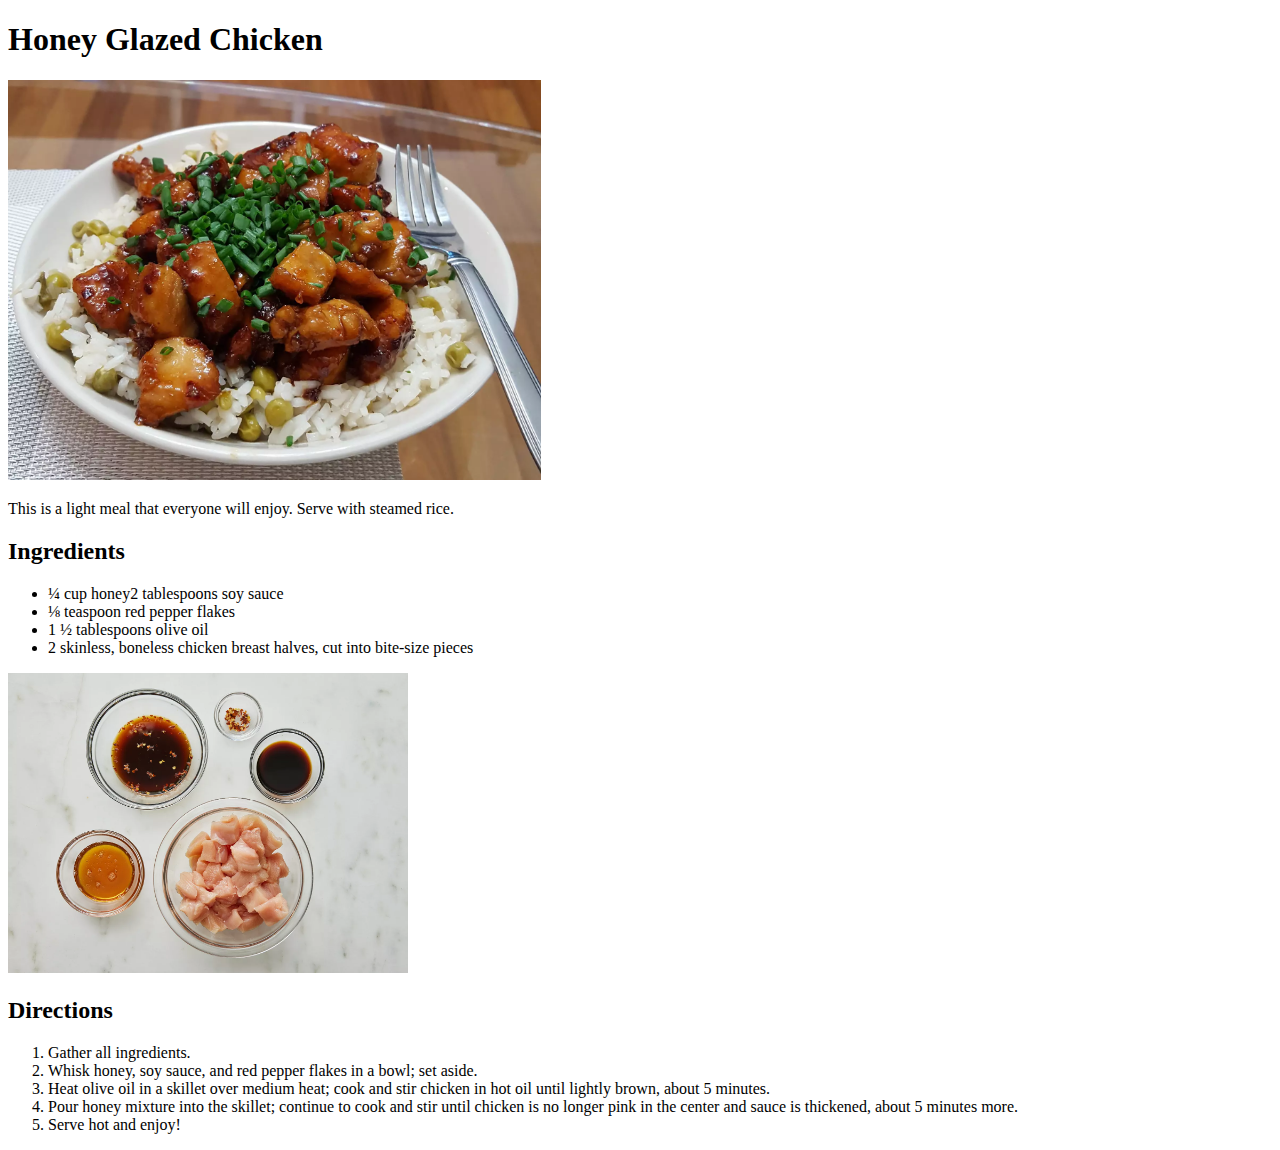
==== recipes/chicken-honey.html @ 1ec61747 "Create third recipe page" ====
<!DOCTYPE html>
<html lang="en">
<head>
    <meta charset="UTF-8">
    <title>Honey Glazed Chicken</title>
</head>
<body>
    <h1>Honey Glazed Chicken</h1>
    <img src="../img/chicken-honey.webp " alt="A photo of the final result of Honey Glazed Chicken" height="400">
    <p>This is a light meal that everyone will enjoy. Serve with steamed rice.</p>
    <h2>Ingredients</h2>
    <ul>
        <li>¼ cup honey</l
        <li>2 tablespoons soy sauce</li>
        <li>⅛ teaspoon red pepper flakes</li>
        <li>1 ½ tablespoons olive oil</li>
        <li>2 skinless, boneless chicken breast halves, cut into bite-size pieces</li>
    </ul>
    <img src="../img/ingredients-chicken.webp" alt="Photo of ingredients to make Honey Glazed Chicken" height="300">
    <h2>Directions</h2>
    <ol>
        <li>Gather all ingredients.</li>
        <li>Whisk honey, soy sauce, and red pepper flakes in a bowl; set aside.</li>
        <li>Heat olive oil in a skillet over medium heat; cook and stir chicken in hot oil until lightly brown, about 5 minutes.</li>
        <li>Pour honey mixture into the skillet; continue to cook and stir until chicken is no longer pink in the center and sauce is thickened, about 5 minutes more.</li>
        <li>Serve hot and enjoy!</li>
    </ol>
</body>
</html>
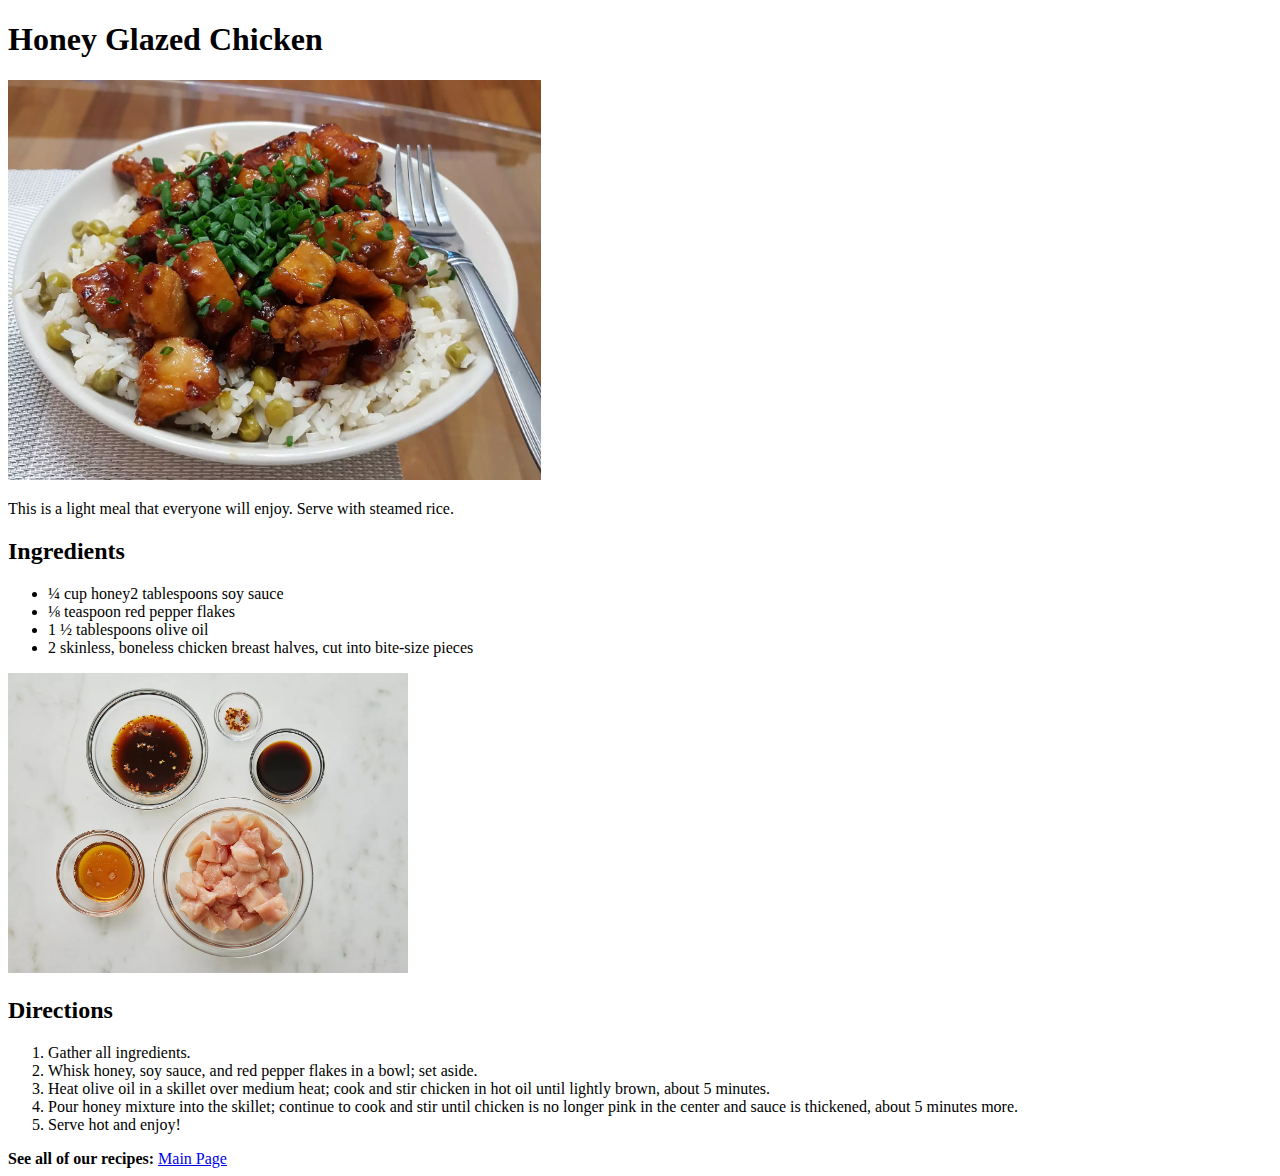
==== commit 7a984c4f: "Add link to main page in recipes pages" ====
--- a/recipes/chicken-honey.html
+++ b/recipes/chicken-honey.html
@@ -25,5 +25,6 @@
         <li>Pour honey mixture into the skillet; continue to cook and stir until chicken is no longer pink in the center and sauce is thickened, about 5 minutes more.</li>
         <li>Serve hot and enjoy!</li>
     </ol>
+    <strong>See all of our recipes: </strong><a href="../index.html">Main Page</a>
 </body>
 </html>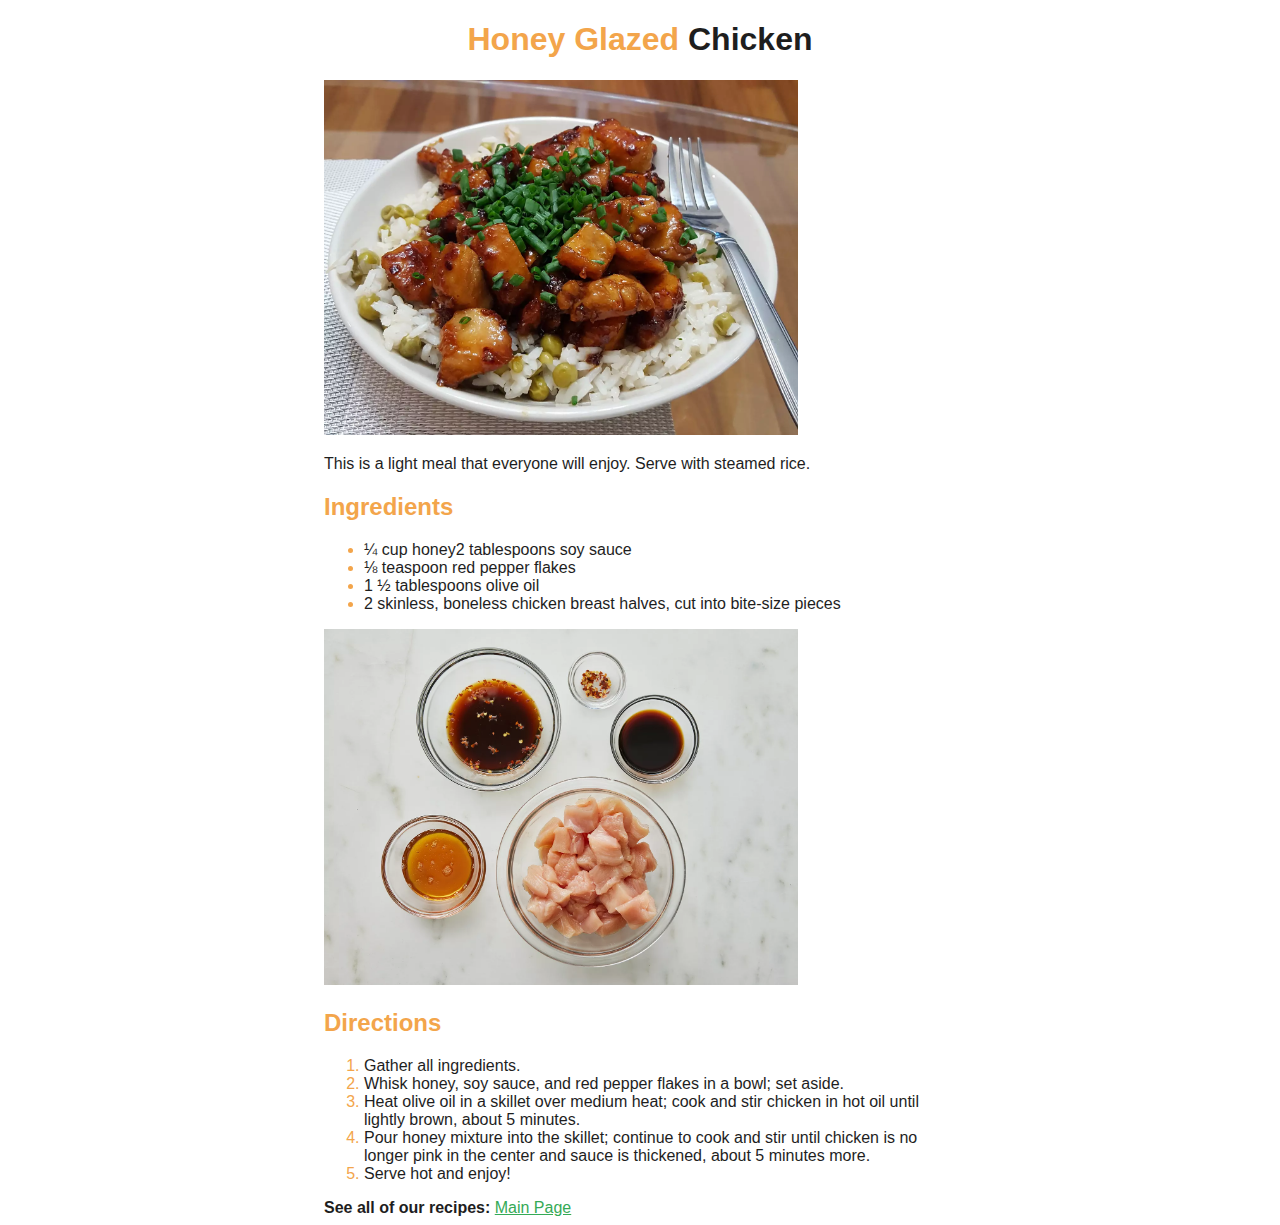
==== commit a41e0488: "Modify structure of chicken-honey page and link stylesheet" ====
--- a/recipes/chicken-honey.html
+++ b/recipes/chicken-honey.html
@@ -2,29 +2,36 @@
 <html lang="en">
 <head>
     <meta charset="UTF-8">
+    <link rel="stylesheet" href="../style/style.css">
     <title>Honey Glazed Chicken</title>
 </head>
 <body>
-    <h1>Honey Glazed Chicken</h1>
-    <img src="../img/chicken-honey.webp " alt="A photo of the final result of Honey Glazed Chicken" height="400">
-    <p>This is a light meal that everyone will enjoy. Serve with steamed rice.</p>
-    <h2>Ingredients</h2>
-    <ul>
-        <li>¼ cup honey</l
-        <li>2 tablespoons soy sauce</li>
-        <li>⅛ teaspoon red pepper flakes</li>
-        <li>1 ½ tablespoons olive oil</li>
-        <li>2 skinless, boneless chicken breast halves, cut into bite-size pieces</li>
-    </ul>
-    <img src="../img/ingredients-chicken.webp" alt="Photo of ingredients to make Honey Glazed Chicken" height="300">
-    <h2>Directions</h2>
-    <ol>
-        <li>Gather all ingredients.</li>
-        <li>Whisk honey, soy sauce, and red pepper flakes in a bowl; set aside.</li>
-        <li>Heat olive oil in a skillet over medium heat; cook and stir chicken in hot oil until lightly brown, about 5 minutes.</li>
-        <li>Pour honey mixture into the skillet; continue to cook and stir until chicken is no longer pink in the center and sauce is thickened, about 5 minutes more.</li>
-        <li>Serve hot and enjoy!</li>
-    </ol>
-    <strong>See all of our recipes: </strong><a href="../index.html">Main Page</a>
+    <div class="main">
+        <h1 class="title"> <div class="accent">Honey Glazed</div> Chicken</h1>
+        <div class="wrapper">
+            <img class = "image" src="../img/chicken-honey.webp " alt="A photo of the final result of Honey Glazed Chicken">
+        </div>
+        <p>This is a light meal that everyone will enjoy. Serve with steamed rice.</p>
+        <h2>Ingredients</h2>
+        <ul>
+            <li>¼ cup honey</l
+            <li>2 tablespoons soy sauce</li>
+            <li>⅛ teaspoon red pepper flakes</li>
+            <li>1 ½ tablespoons olive oil</li>
+            <li>2 skinless, boneless chicken breast halves, cut into bite-size pieces</li>
+        </ul>
+        <div class="wrapper">
+            <img class="image" src="../img/ingredients-chicken.webp" alt="Photo of ingredients to make Honey Glazed Chicken">
+        </div>
+        <h2>Directions</h2>
+        <ol>
+            <li>Gather all ingredients.</li>
+            <li>Whisk honey, soy sauce, and red pepper flakes in a bowl; set aside.</li>
+            <li>Heat olive oil in a skillet over medium heat; cook and stir chicken in hot oil until lightly brown, about 5 minutes.</li>
+            <li>Pour honey mixture into the skillet; continue to cook and stir until chicken is no longer pink in the center and sauce is thickened, about 5 minutes more.</li>
+            <li>Serve hot and enjoy!</li>
+        </ol>
+        <strong>See all of our recipes: </strong><a href="../index.html">Main Page</a>
+    </div>
 </body>
 </html>--- a/style/style.css
+++ b/style/style.css
@@ -0,0 +1,34 @@
+body{
+    font-family: "Verdana", sans-serif ;
+    color: rgb(30,30,30);
+    font-size: 16px;
+}
+.main{
+    width: 50%;
+    margin: auto;
+}
+.title{
+    text-align: center;
+}
+.wrapper{
+    width: 75%;
+}
+.image{
+    width: 100%;
+    height: auto;
+}
+.accent{
+    display: inline;
+}
+h2,
+ul li::marker,
+ol li::marker,
+.accent{
+    color: rgb(243, 165, 75);
+}
+a{
+    color: #35aa56;
+}
+a:hover{
+    color: #1a7132;
+}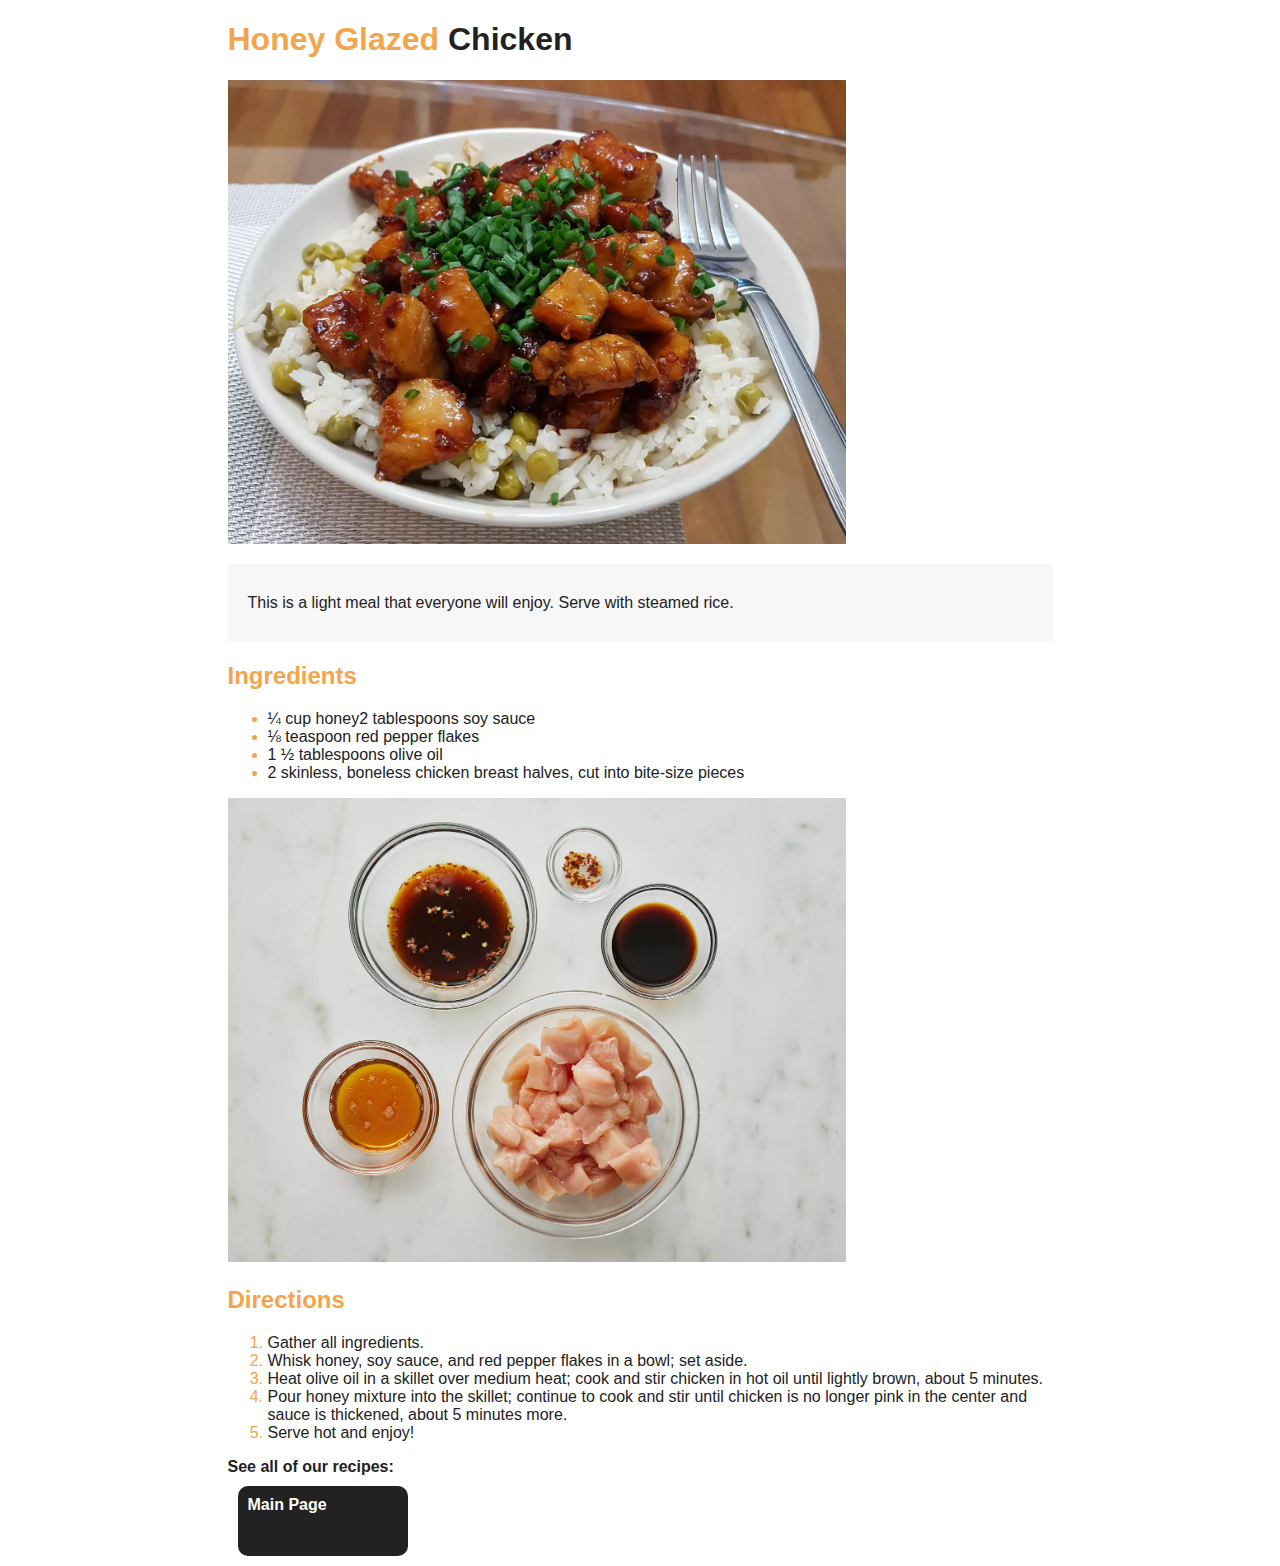
==== commit 9fce2bce: "Fix classes on recipes page anddelete unused classes" ====
--- a/recipes/chicken-honey.html
+++ b/recipes/chicken-honey.html
@@ -7,7 +7,7 @@
 </head>
 <body>
     <div class="main">
-        <h1 class="title"> <div class="accent">Honey Glazed</div> Chicken</h1>
+        <h1 class="title"> <span class="accent">Honey Glazed</span> Chicken</h1>
         <div class="wrapper">
             <img class = "image" src="../img/chicken-honey.webp " alt="A photo of the final result of Honey Glazed Chicken">
         </div>
--- a/style/style.css
+++ b/style/style.css
@@ -1,14 +1,31 @@
 body{
     font-family: "Verdana", sans-serif ;
-    color: rgb(30,30,30);
+    color: #222222; /*#222222 #1e1e1e*/
+
     font-size: 16px;
 }
 .main{
-    width: 50%;
+    width: 825px;
     margin: auto;
 }
-.title{
+#main-img{
+    background-image: url('../img/landing-1000.jpg');
+    margin: auto;
+    width: auto;
+    height: 400px;
+    background-size: contain;
+    background-repeat: no-repeat;
+    background-position: right;
+}
+.content-wrapper{
+    padding: 10% 5%;
+}
+.content-wrapper-main{
     text-align: center;
+    margin: 50px 0px;
+}   
+.content-wrapper-main h2{
+    color: #222222;
 }
 .wrapper{
     width: 75%;
@@ -17,9 +34,7 @@
     width: 100%;
     height: auto;
 }
-.accent{
-    display: inline;
-}
+
 h2,
 ul li::marker,
 ol li::marker,
@@ -27,8 +42,31 @@
     color: rgb(243, 165, 75);
 }
 a{
-    color: #35aa56;
+    display: block;
+    color: #FFFEFC;
+    margin: 10px;
+    padding: 10px;
+    width: 150px;
+    height: 50px;
+    font-weight: 600;
+    background-color: #222222;
+    text-decoration: none;
+    border-radius: 10px;
 }
 a:hover{
-    color: #1a7132;
+    color: #FFFEFC;
+    font-weight: 700;
+    background-color: #FFA31A;
+}
+p {
+    padding: 30px 20px;
+    background-color: #F7F7F7;
+}
+.cards {
+    display: inline-flex;
+    padding-left: 30px;
+    margin: 20px 0px 36px 0px;
+}
+.cards li {
+    list-style: none;
 }